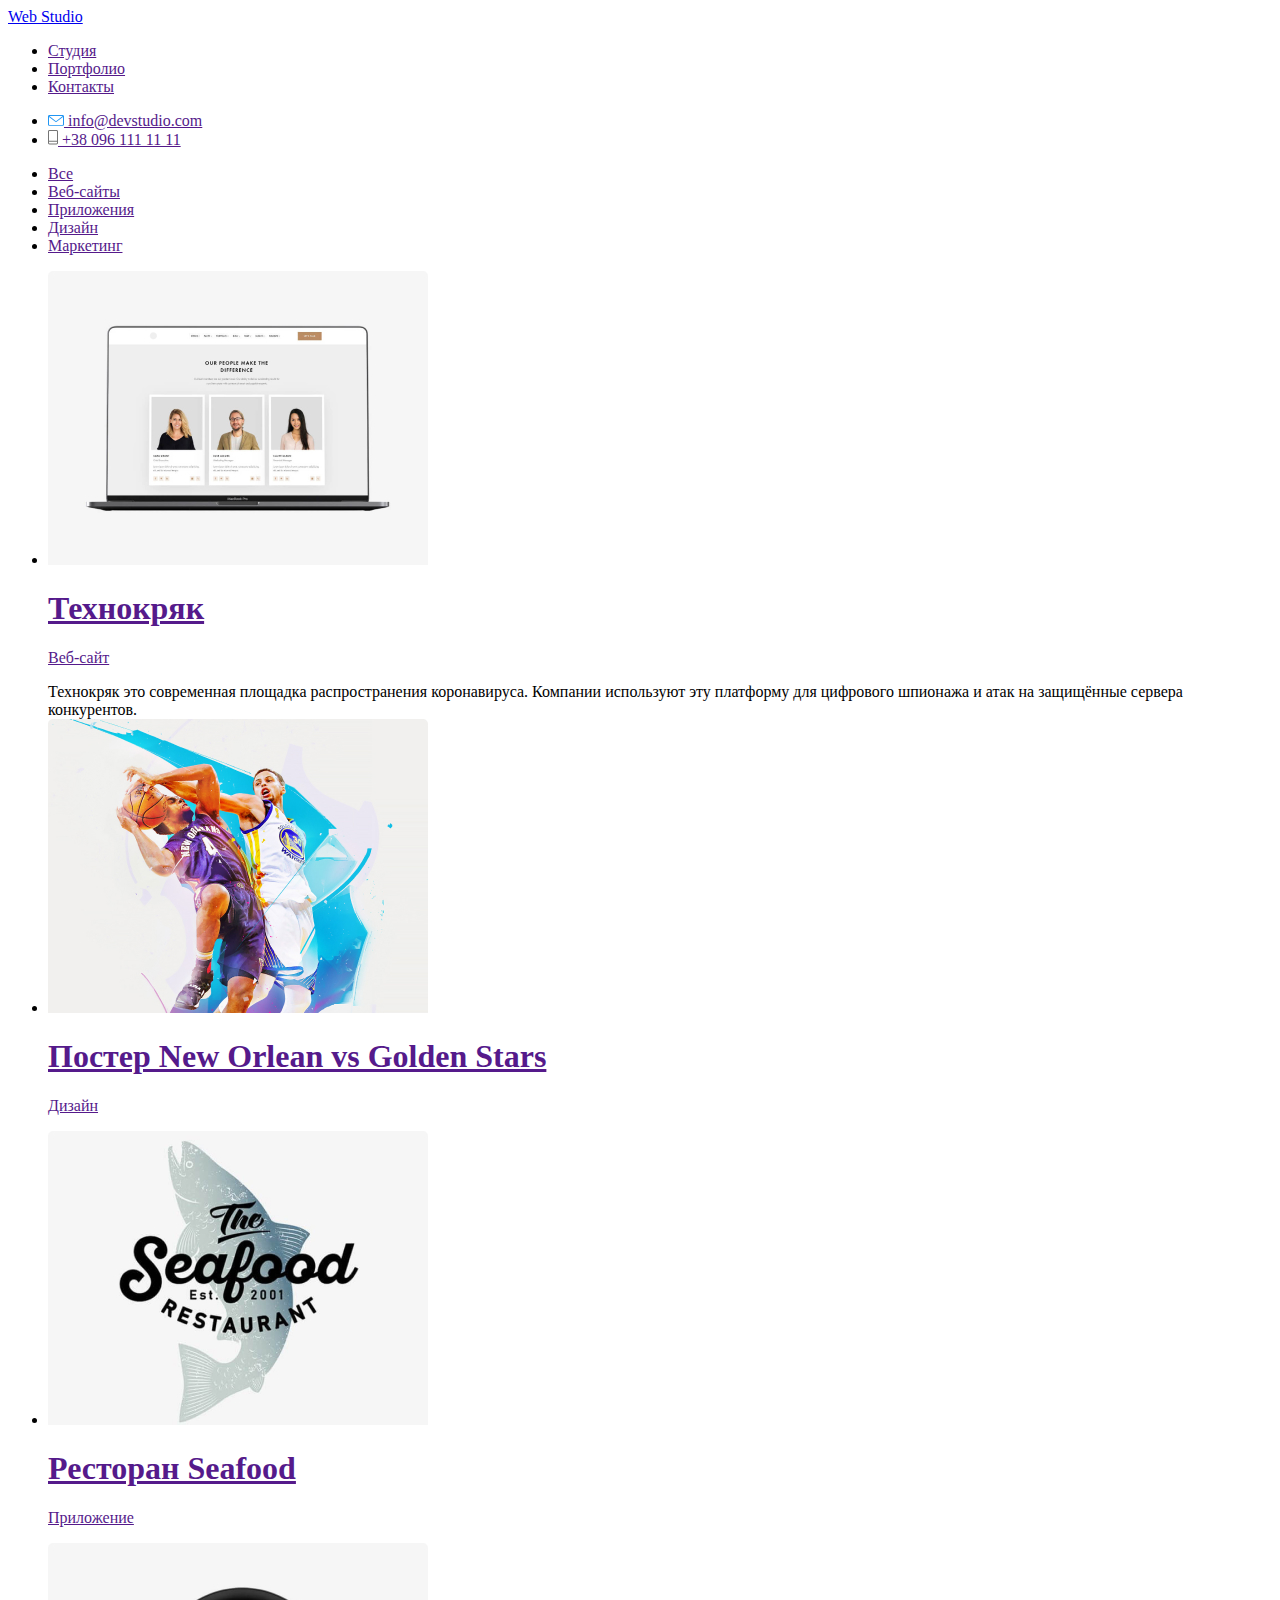
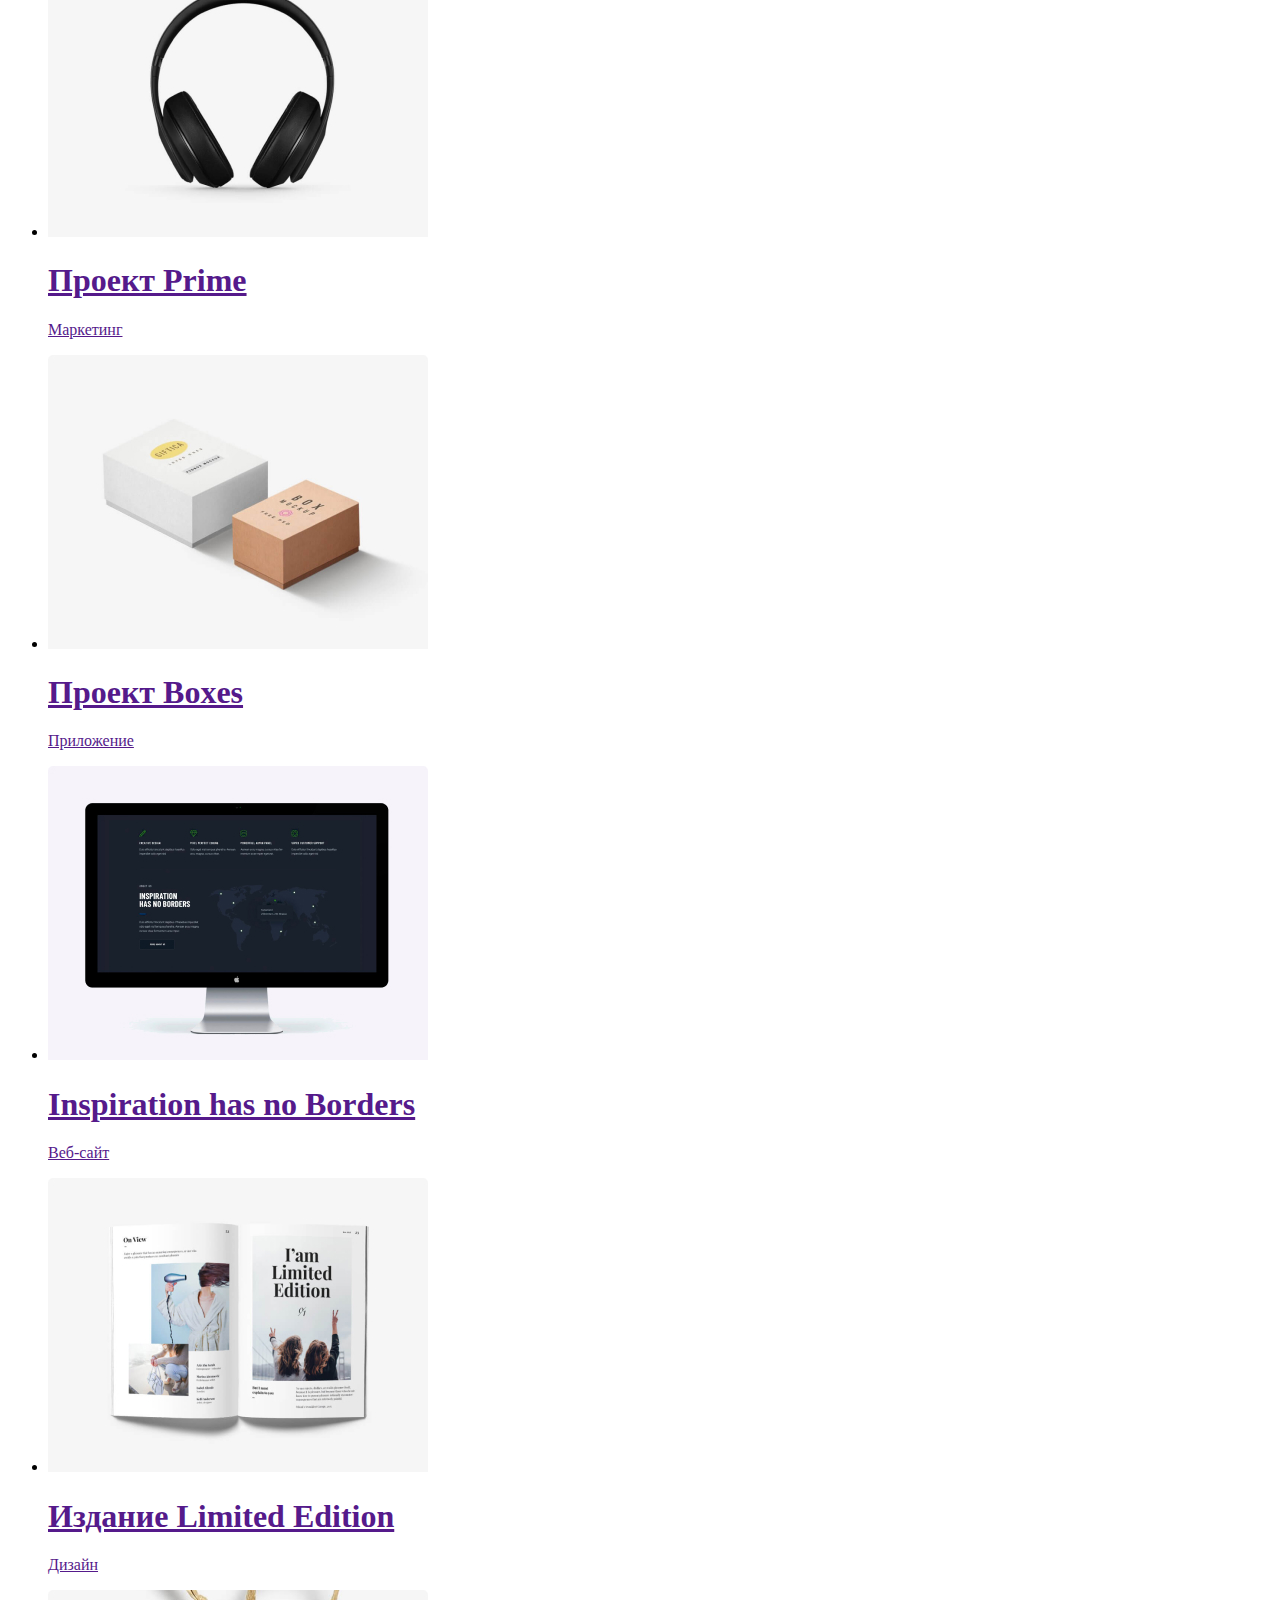
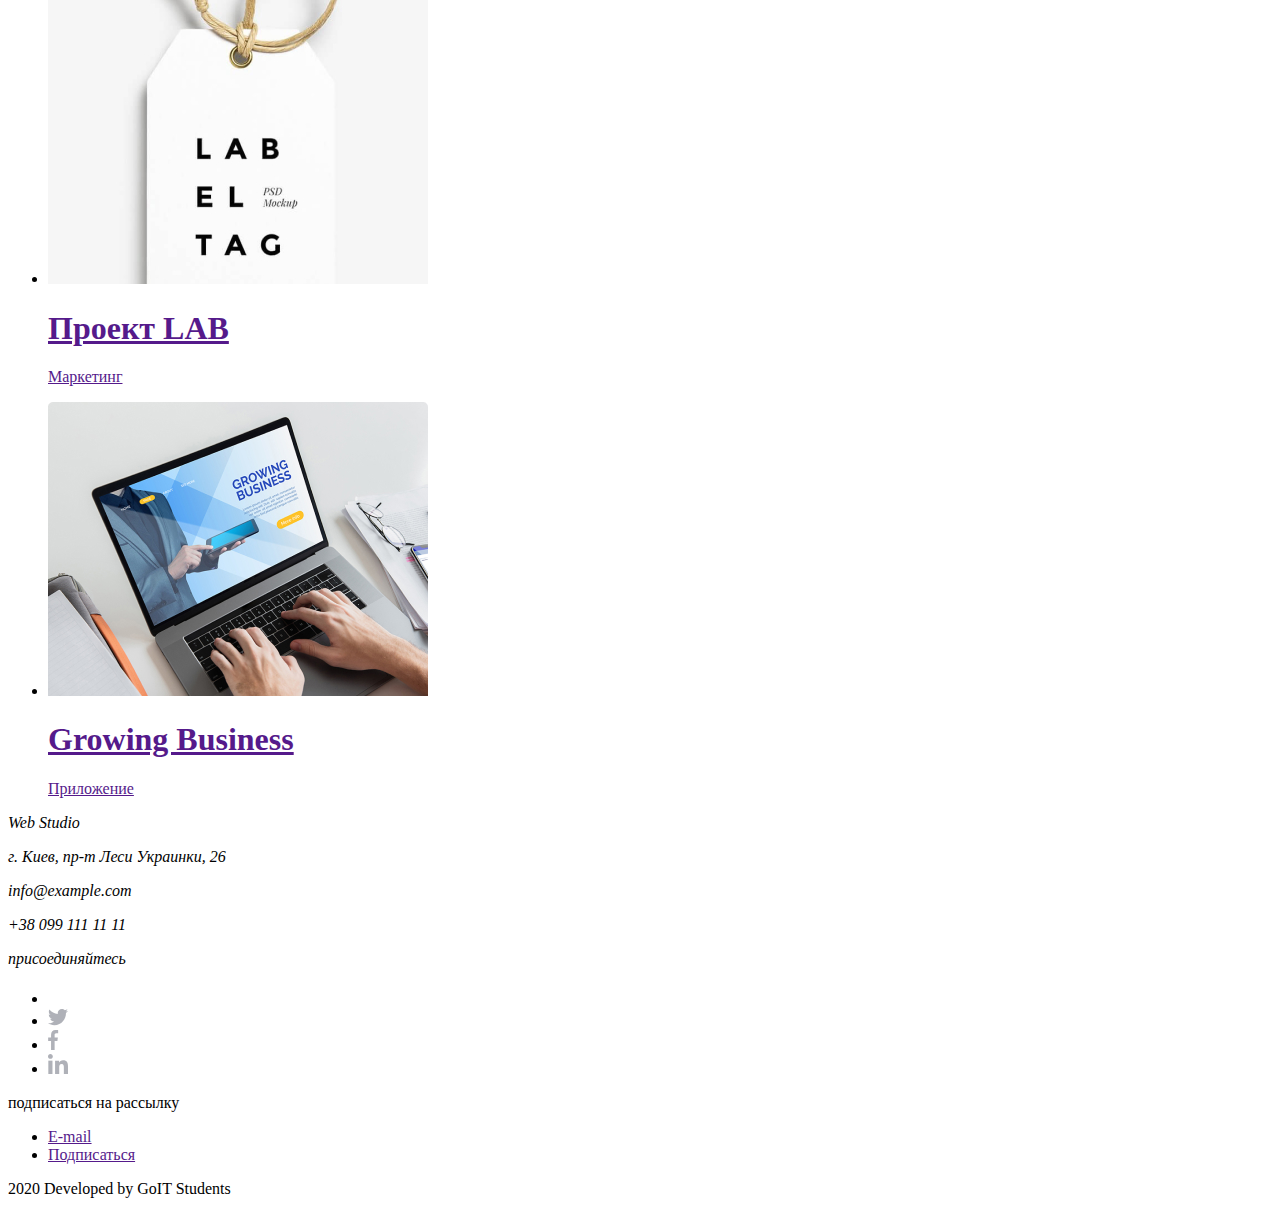
==== portfolio.html @ de5fcb31 "додав зторінку портфоліо" ====
<!DOCTYPE html>
<html lang="en">
  <head>
    <meta charset="UTF-8" />
    <meta name="viewport" content="width=device-width, initial-scale=1.0" />
    <title>Document</title>
  </head>
  <body>
    <header>
      <nav>
        <a href="./index.html">Web Studio</a>

        <ul>
          <li><a href="">Студия</a></li>
          <li><a href="">Портфолио</a></li>
          <li><a href="">Контакты</a></li>
        </ul>
      </nav>
      <ul>
        <li>
          <a href="">
            <img src="./image/email.svg" alt="" />
            info@devstudio.com
          </a>
        </li>
        <li>
          <a href="">
            <img src="./image/phone.svg" alt="" />
            +38 096 111 11 11
          </a>
        </li>
      </ul>
    </header>

    <main>
      <ul>
        <li>
          <a href="">Все</a>
        </li>
        <li>
          <a href="">Веб-сайты</a>
        </li>
        <li>
          <a href="">Приложения</a>
        </li>
        <li><a href="">Дизайн</a></li>

        <li>
          <a href="">Маркетинг</a>
        </li>
      </ul>

      <section>
        <ul>
          <li>
            <a href="">
              <img src="./image/portfolio/portfolio1.jpg" alt="" width="380" />
              <h1>Технокряк</h1>
              <p>Веб-сайт</p>
            </a>
            Технокряк это современная площадка распространения коронавируса.
            Компании используют эту платформу для цифрового шпионажа и атак на
            защищённые сервера конкурентов.
          </li>
          <li>
            <a href="">
              <img src="./image/portfolio/portfolio2.jpg" alt="" width="380" />
              <h1>Постер New Orlean vs Golden Stars</h1>
              <p>Дизайн</p>
            </a>
          </li>
          <li>
            <a href="">
              <img src="./image/portfolio/portfolio3.jpg" alt="" width="380" />
              <h1>Ресторан Seafood</h1>
              <p>Приложение</p>
            </a>
          </li>
          <li>
            <a href="">
              <img src="./image/portfolio/portfolio4.jpg" alt="" width="380" />
              <h1>Проект Prime</h1>
              <p>Маркетинг</p>
            </a>
          </li>
          <li>
            <a href="">
              <img src="./image/portfolio/portfolio5.jpg" alt="" width="380" />
              <h1>Проект Boxes</h1>
              <p>Приложение</p>
            </a>
          </li>
          <li>
            <a href="">
              <img src="./image/portfolio/portfolio6.jpg" alt="" width="380" />
              <h1>Inspiration has no Borders</h1>
              <p>Веб-сайт</p>
            </a>
          </li>
          <li>
            <a href="">
              <img src="./image/portfolio/portfolio7.jpg" alt="" width="380" />
              <h1>Издание Limited Edition</h1>
              <p>Дизайн</p>
            </a>
          </li>
          <li>
            <a href="">
              <img src="./image/portfolio/portfolio8.jpg" alt="" width="380" />
              <h1>Проект LAB</h1>
              <p>Маркетинг</p>
            </a>
          </li>
          <li>
            <a href="">
              <img src="./image/portfolio/portfolio9.jpg" alt="" width="380" />
              <h1>Growing Business</h1>
              <p>Приложение</p>
            </a>
          </li>
        </ul>
      </section>
    </main>

    <footer>
      <address>
        Web Studio
        <p>г. Киев, пр-т Леси Украинки, 26</p>
        <p>info@example.com</p>
        <p>+38 099 111 11 11</p>

        <p>присоединяйтесь</p>
        <ul>
          <li>
            <a href="">
              <img src="./image/instagram.svg" alt="" />
            </a>
          </li>

          <li>
            <a href="">
              <img src="./image/Twiter.svg" alt="" />
            </a>
          </li>

          <li>
            <a href="">
              <img src="./image/facebook.svg" alt="" />
            </a>
          </li>

          <li>
            <a href="">
              <img src="./image/linkedin.svg" alt="" />
            </a>
          </li>
        </ul>
      </address>

      <p>подписаться на рассылку</p>
      <ul>
        <li>
          <a href="">E-mail</a>
        </li>

        <li>
          <a href="">Подписаться</a>
        </li>
      </ul>

      <p>2020 Developed by GoIT Students</p>
    </footer>
  </body>
</html>
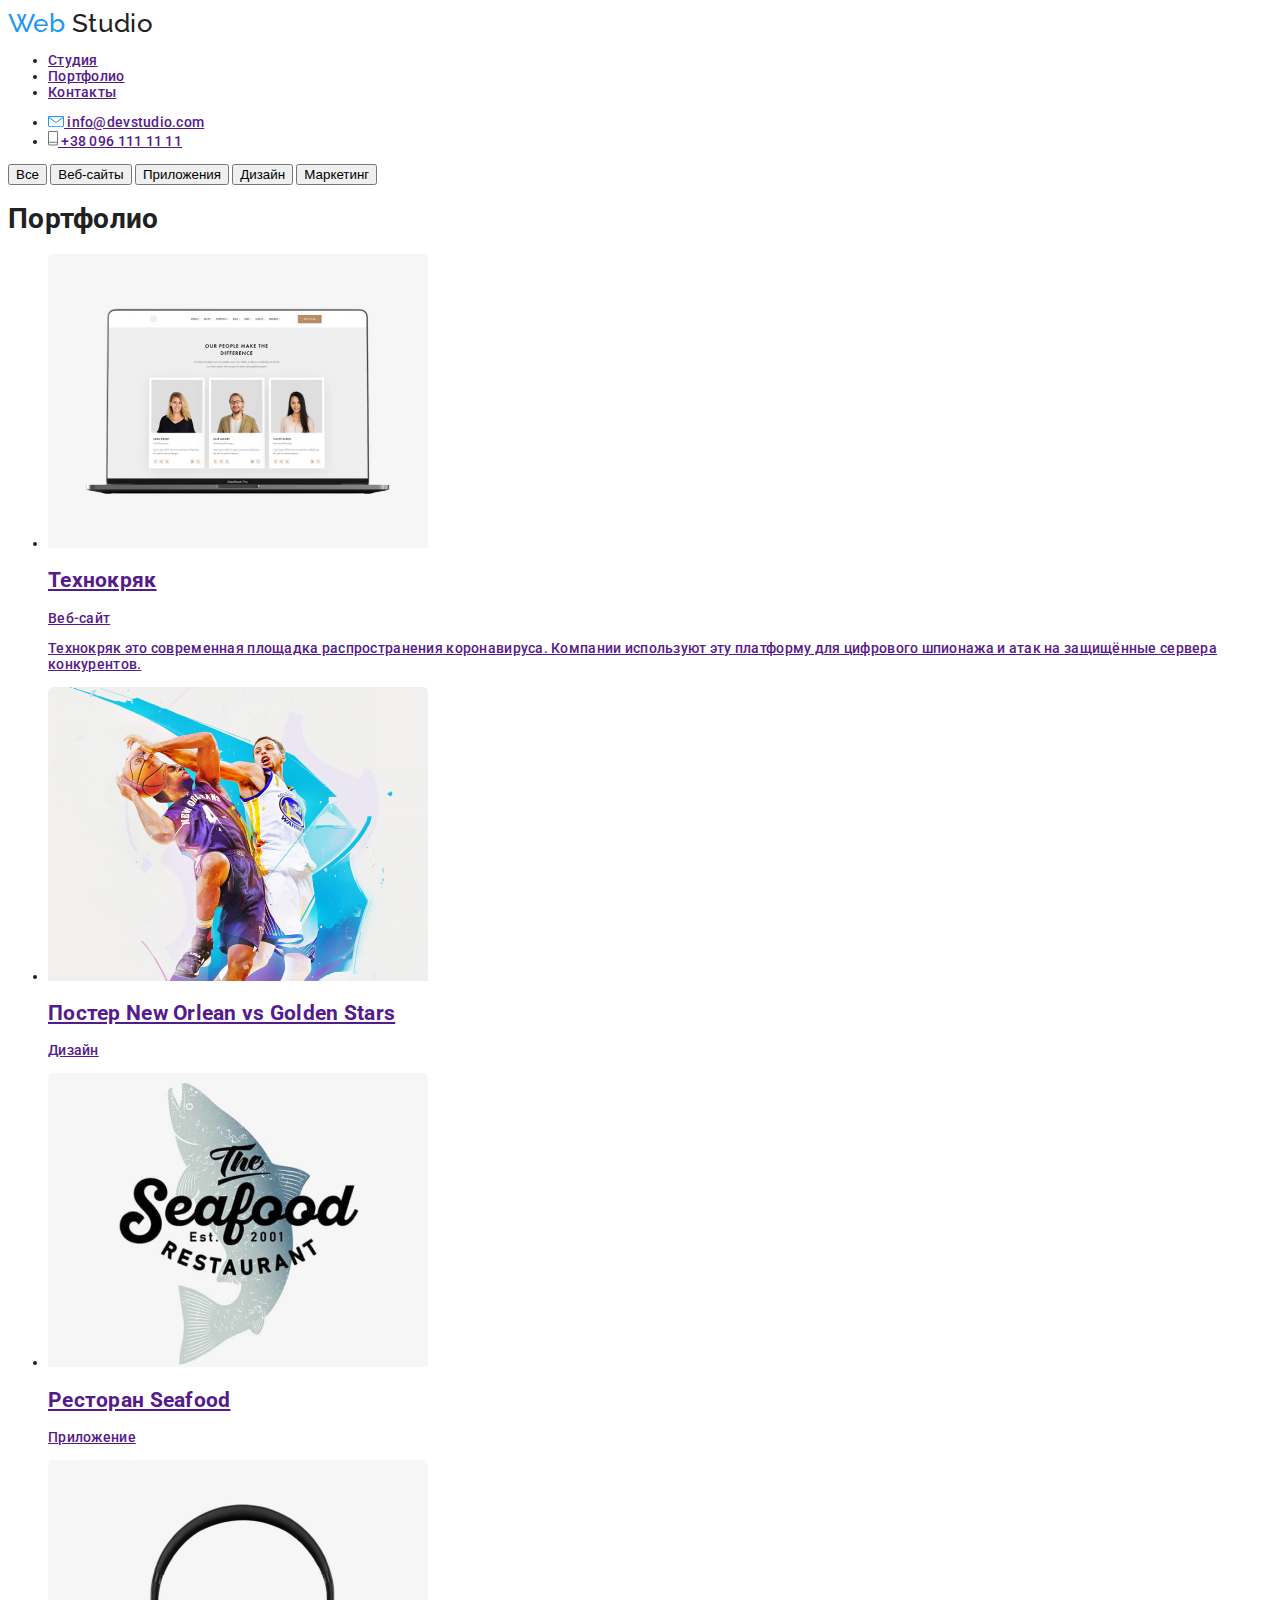
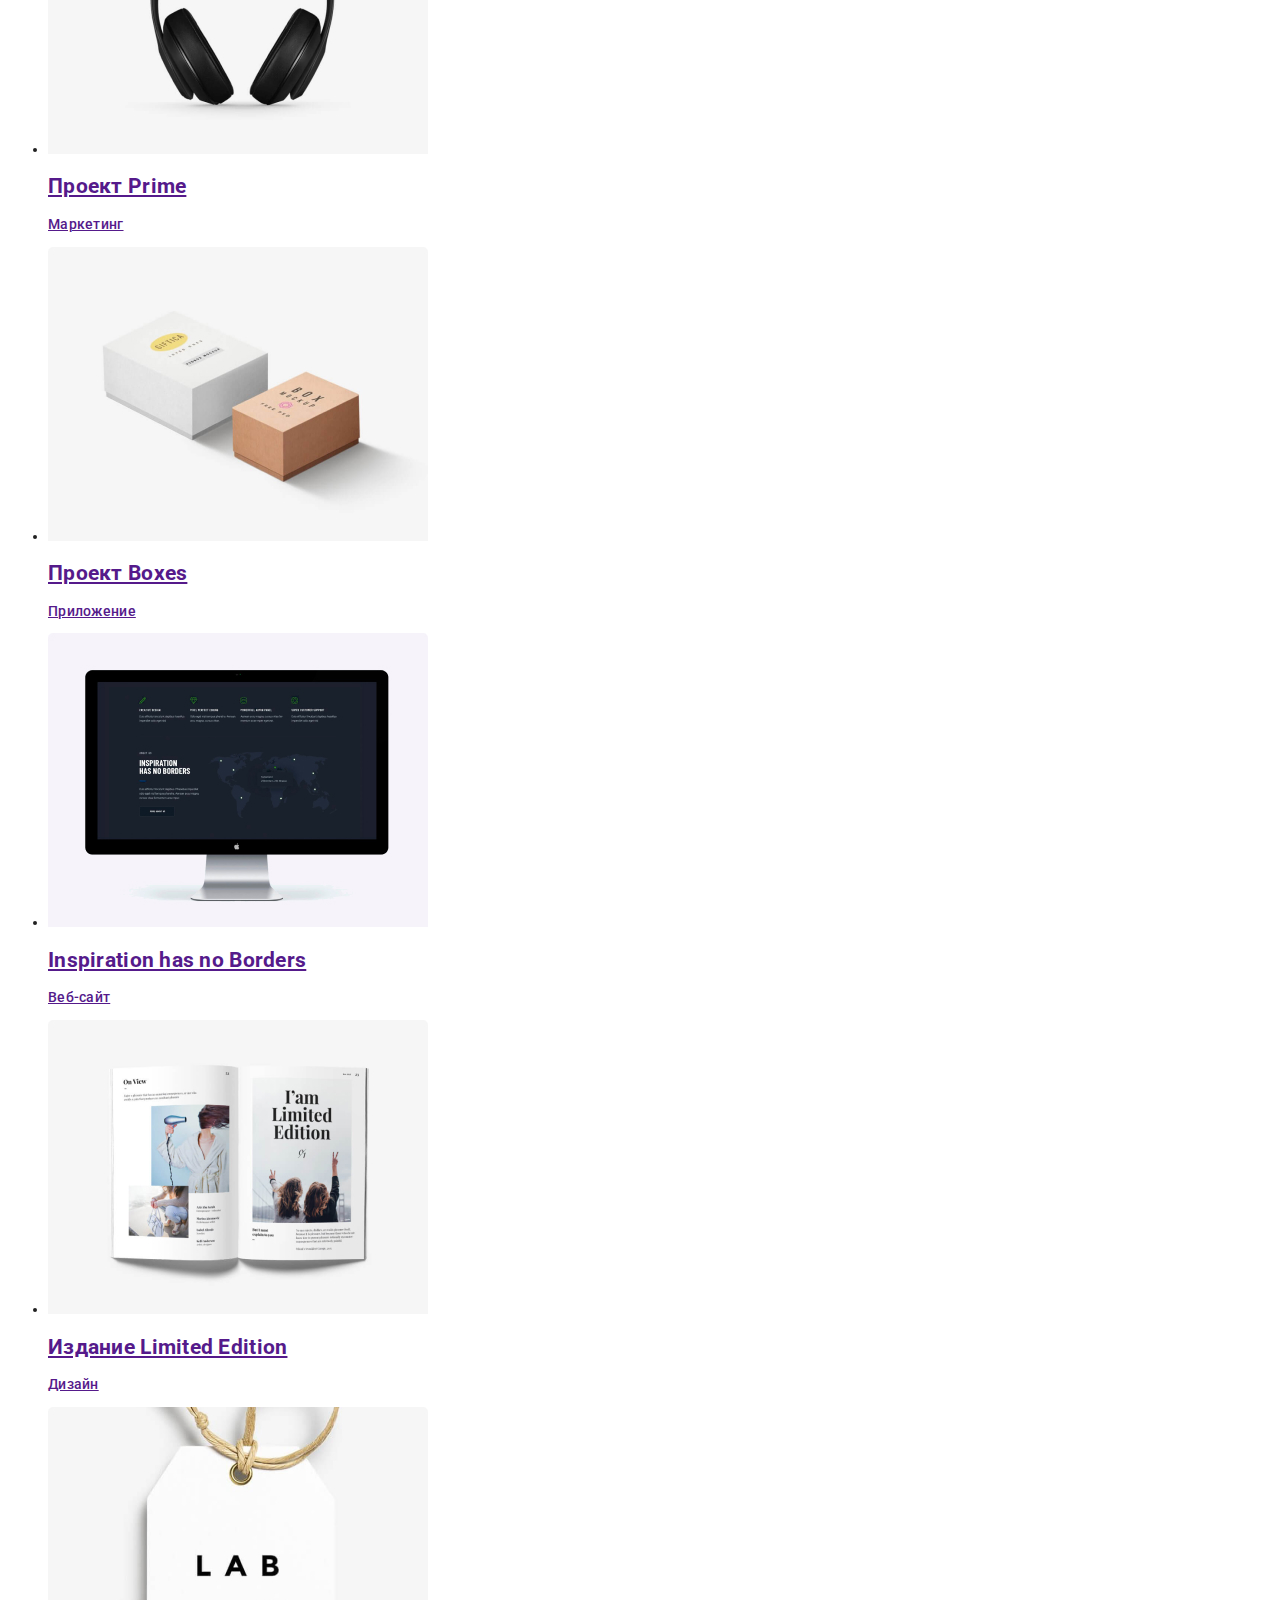
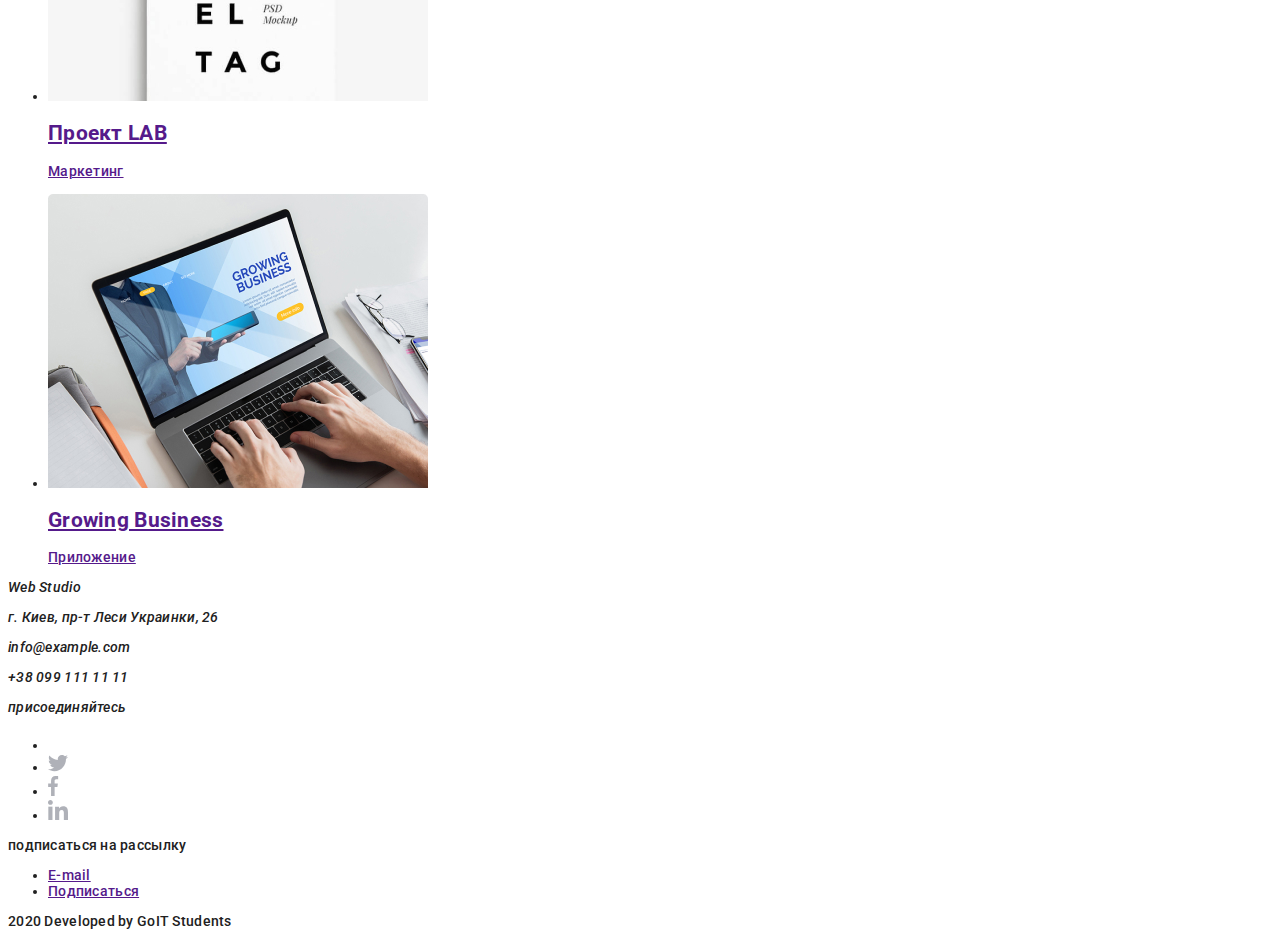
==== commit 71a9d63e: "css шапка" ====
--- a/portfolio.html
+++ b/portfolio.html
@@ -4,11 +4,19 @@
     <meta charset="UTF-8" />
     <meta name="viewport" content="width=device-width, initial-scale=1.0" />
     <title>Document</title>
+    <link
+      href="https://fonts.googleapis.com/css2?family=Raleway:wght@700&family=Roboto:wght@400;500;700&display=swap"
+      rel="stylesheet"
+    />
+
+    <link rel="stylesheet" href="./css/styles.css" />
   </head>
   <body>
     <header>
       <nav>
-        <a href="./index.html">Web Studio</a>
+        <a class="logo" href="./index.html" class="logo">
+          <span class="web">Web</span> Studio
+        </a>
 
         <ul>
           <li><a href="">Студия</a></li>
@@ -33,88 +41,82 @@
     </header>
 
     <main>
-      <ul>
-        <li>
-          <a href="">Все</a>
-        </li>
-        <li>
-          <a href="">Веб-сайты</a>
-        </li>
-        <li>
-          <a href="">Приложения</a>
-        </li>
-        <li><a href="">Дизайн</a></li>
-
-        <li>
-          <a href="">Маркетинг</a>
-        </li>
-      </ul>
+      <div>
+        <button type="button">Все</button>
+        <button type="button">Веб-сайты</button>
+        <button type="button">Приложения</button>
+        <button type="button">Дизайн</button>
+        <button type="button">Маркетинг</button>
+      </div>
 
       <section>
+        <h1>Портфолио</h1>
         <ul>
           <li>
             <a href="">
               <img src="./image/portfolio/portfolio1.jpg" alt="" width="380" />
-              <h1>Технокряк</h1>
+              <h2>Технокряк</h2>
               <p>Веб-сайт</p>
+              <p>
+                Технокряк это современная площадка распространения коронавируса.
+                Компании используют эту платформу для цифрового шпионажа и атак
+                на защищённые сервера конкурентов.
+              </p>
             </a>
-            Технокряк это современная площадка распространения коронавируса.
-            Компании используют эту платформу для цифрового шпионажа и атак на
-            защищённые сервера конкурентов.
           </li>
           <li>
             <a href="">
               <img src="./image/portfolio/portfolio2.jpg" alt="" width="380" />
-              <h1>Постер New Orlean vs Golden Stars</h1>
+              <h2>Постер New Orlean vs Golden Stars</h2>
               <p>Дизайн</p>
             </a>
           </li>
           <li>
             <a href="">
               <img src="./image/portfolio/portfolio3.jpg" alt="" width="380" />
-              <h1>Ресторан Seafood</h1>
+              <h2>Ресторан Seafood</h2>
               <p>Приложение</p>
             </a>
           </li>
           <li>
             <a href="">
               <img src="./image/portfolio/portfolio4.jpg" alt="" width="380" />
-              <h1>Проект Prime</h1>
+              <h2>Проект Prime</h2>
               <p>Маркетинг</p>
             </a>
           </li>
           <li>
             <a href="">
               <img src="./image/portfolio/portfolio5.jpg" alt="" width="380" />
-              <h1>Проект Boxes</h1>
+              <h2>Проект Boxes</h2>
               <p>Приложение</p>
             </a>
           </li>
           <li>
             <a href="">
               <img src="./image/portfolio/portfolio6.jpg" alt="" width="380" />
-              <h1>Inspiration has no Borders</h1>
+              <h2>Inspiration has no Borders</h2>
               <p>Веб-сайт</p>
             </a>
           </li>
           <li>
             <a href="">
               <img src="./image/portfolio/portfolio7.jpg" alt="" width="380" />
-              <h1>Издание Limited Edition</h1>
+              <h2>Издание Limited Edition</h2>
               <p>Дизайн</p>
             </a>
           </li>
           <li>
             <a href="">
               <img src="./image/portfolio/portfolio8.jpg" alt="" width="380" />
-              <h1>Проект LAB</h1>
+              <h2>Проект LAB</h2>
               <p>Маркетинг</p>
             </a>
           </li>
           <li>
             <a href="">
               <img src="./image/portfolio/portfolio9.jpg" alt="" width="380" />
-              <h1>Growing Business</h1>
+              <h2>Growing Business</h2>
               <p>Приложение</p>
             </a>
           </li>
--- a/css/styles.css
+++ b/css/styles.css
@@ -0,0 +1,76 @@
+/* цвета
+основной текст заготовков #212121
+ текст #757575
+ цвет логотипа #2196F3
+ цвет акцент #2196F3*/
+
+:root {
+  --logo-color: #212121;
+  --logo-span: #2196f3;
+  --colore-heading: #212121;
+  --colore-text: #757575;
+  --colore-backgraund: #e5e5e5;
+  --colore-focus: #2196f3;
+  --colore-auth-nav: #757575;
+}
+/* font-family: Roboto;
+font-style: normal;
+font-weight: 500;
+font-size: 14px;
+line-height: 16px;
+letter-spacing: 0.02em; */
+
+body {
+  color: var(--colore-heading);
+  font-family: Roboto, cursive;
+  letter-spacing: 0.02em;
+  font-weight: 500;
+  font-size: 14px;
+  line-height: 1.14;
+}
+/* логотип */
+.logo {
+  color: var(--logo-color);
+  font-family: Raleway, cursive;
+
+  font-size: 26px;
+  font-style: 700;
+  line-height: 1.19;
+  text-decoration: none;
+}
+.logo > span {
+  color: var(--logo-span);
+}
+/* навигация */
+/* font-family: Roboto;
+font-style: normal;
+font-weight: 500;
+font-size: 14px;
+line-height: 16px;
+letter-spacing: 0.02em; */
+
+.site-nav .link {
+  color: var(--colore-heading);
+  font-weight: 500;
+  font-size: 14px;
+  line-height: 1.14;
+  letter-spacing: 0.02em;
+  text-decoration: none;
+}
+.site-nav .link:hover,
+.site-nav .link:focus {
+  color: var(--colore-focus);
+}
+
+.auth-nav .link {
+  color: var(--colore-auth-nav);
+  font-weight: 500;
+  font-size: 14px;
+  line-height: 1.14;
+  letter-spacing: 0.02em;
+  text-decoration: none;
+}
+.auth-nav .link:hover,
+.auth-nav .link:focus {
+  color: var(--colore-focus);
+}
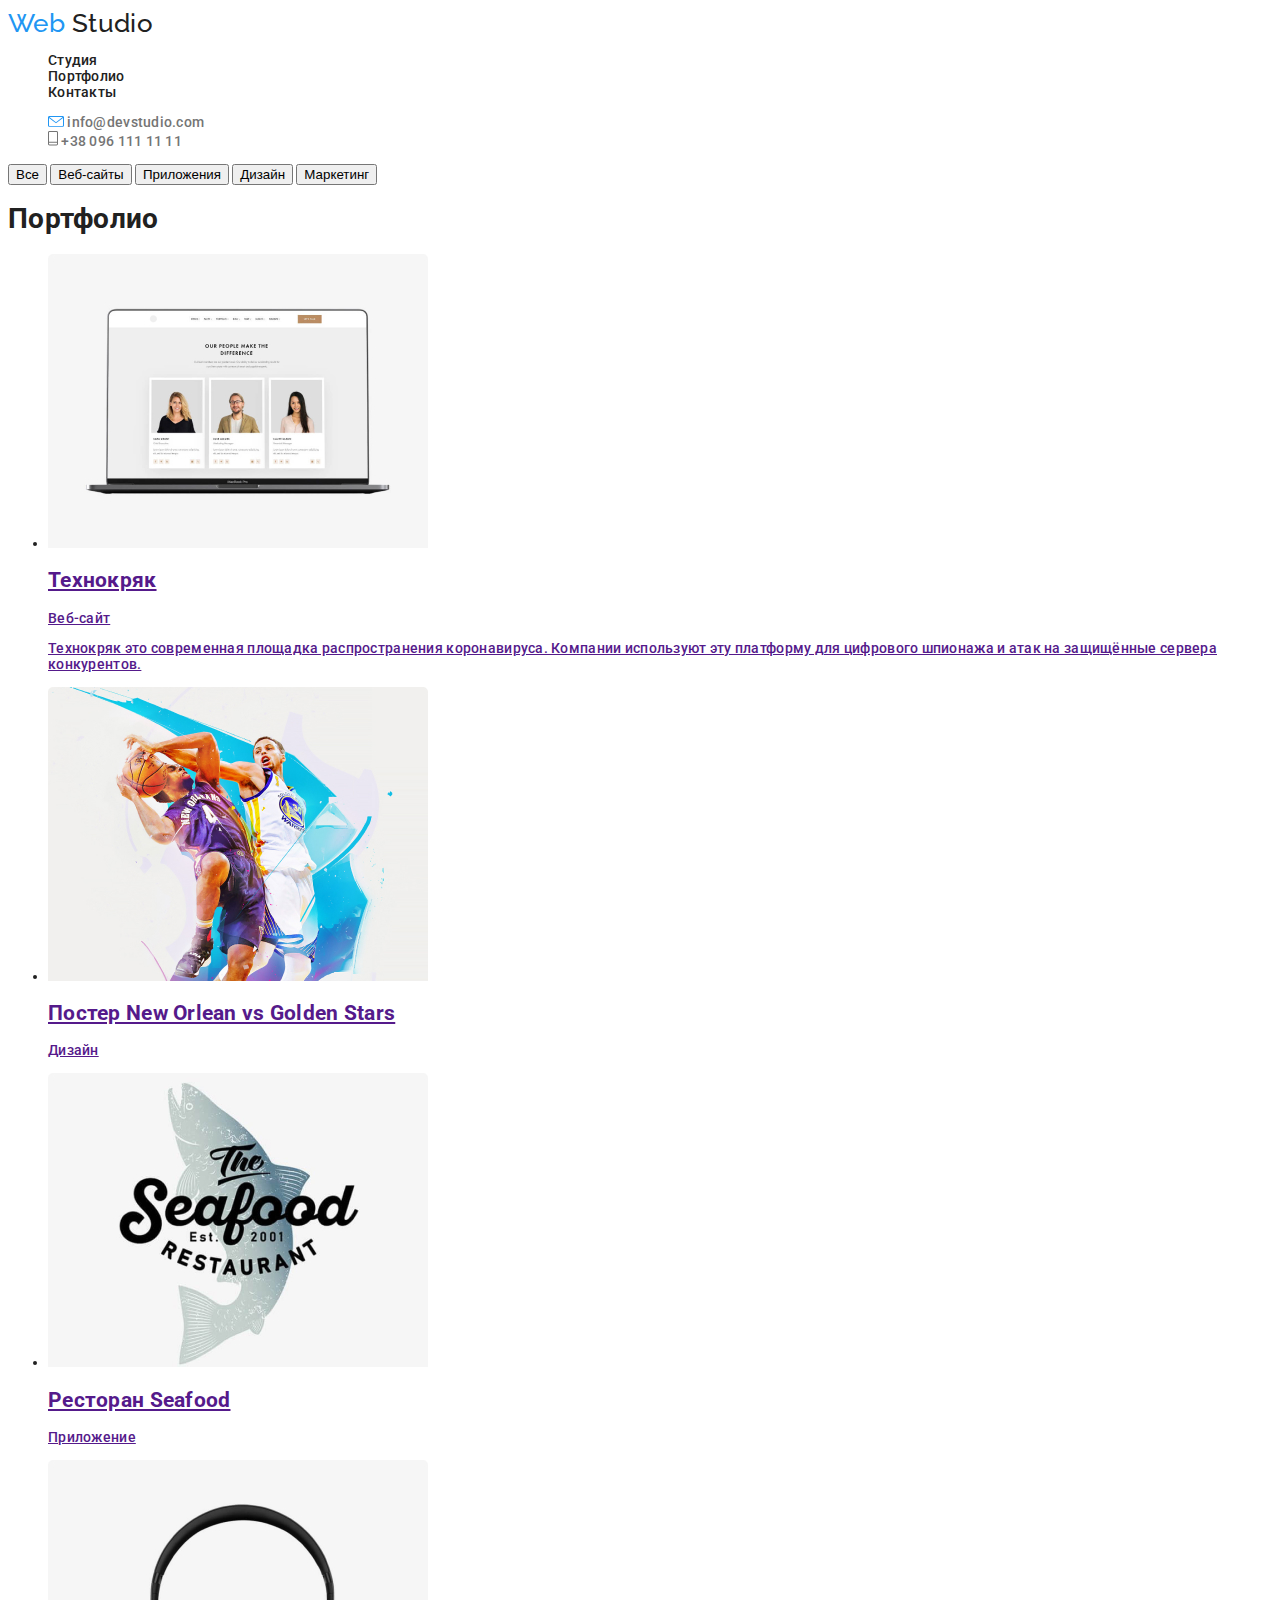
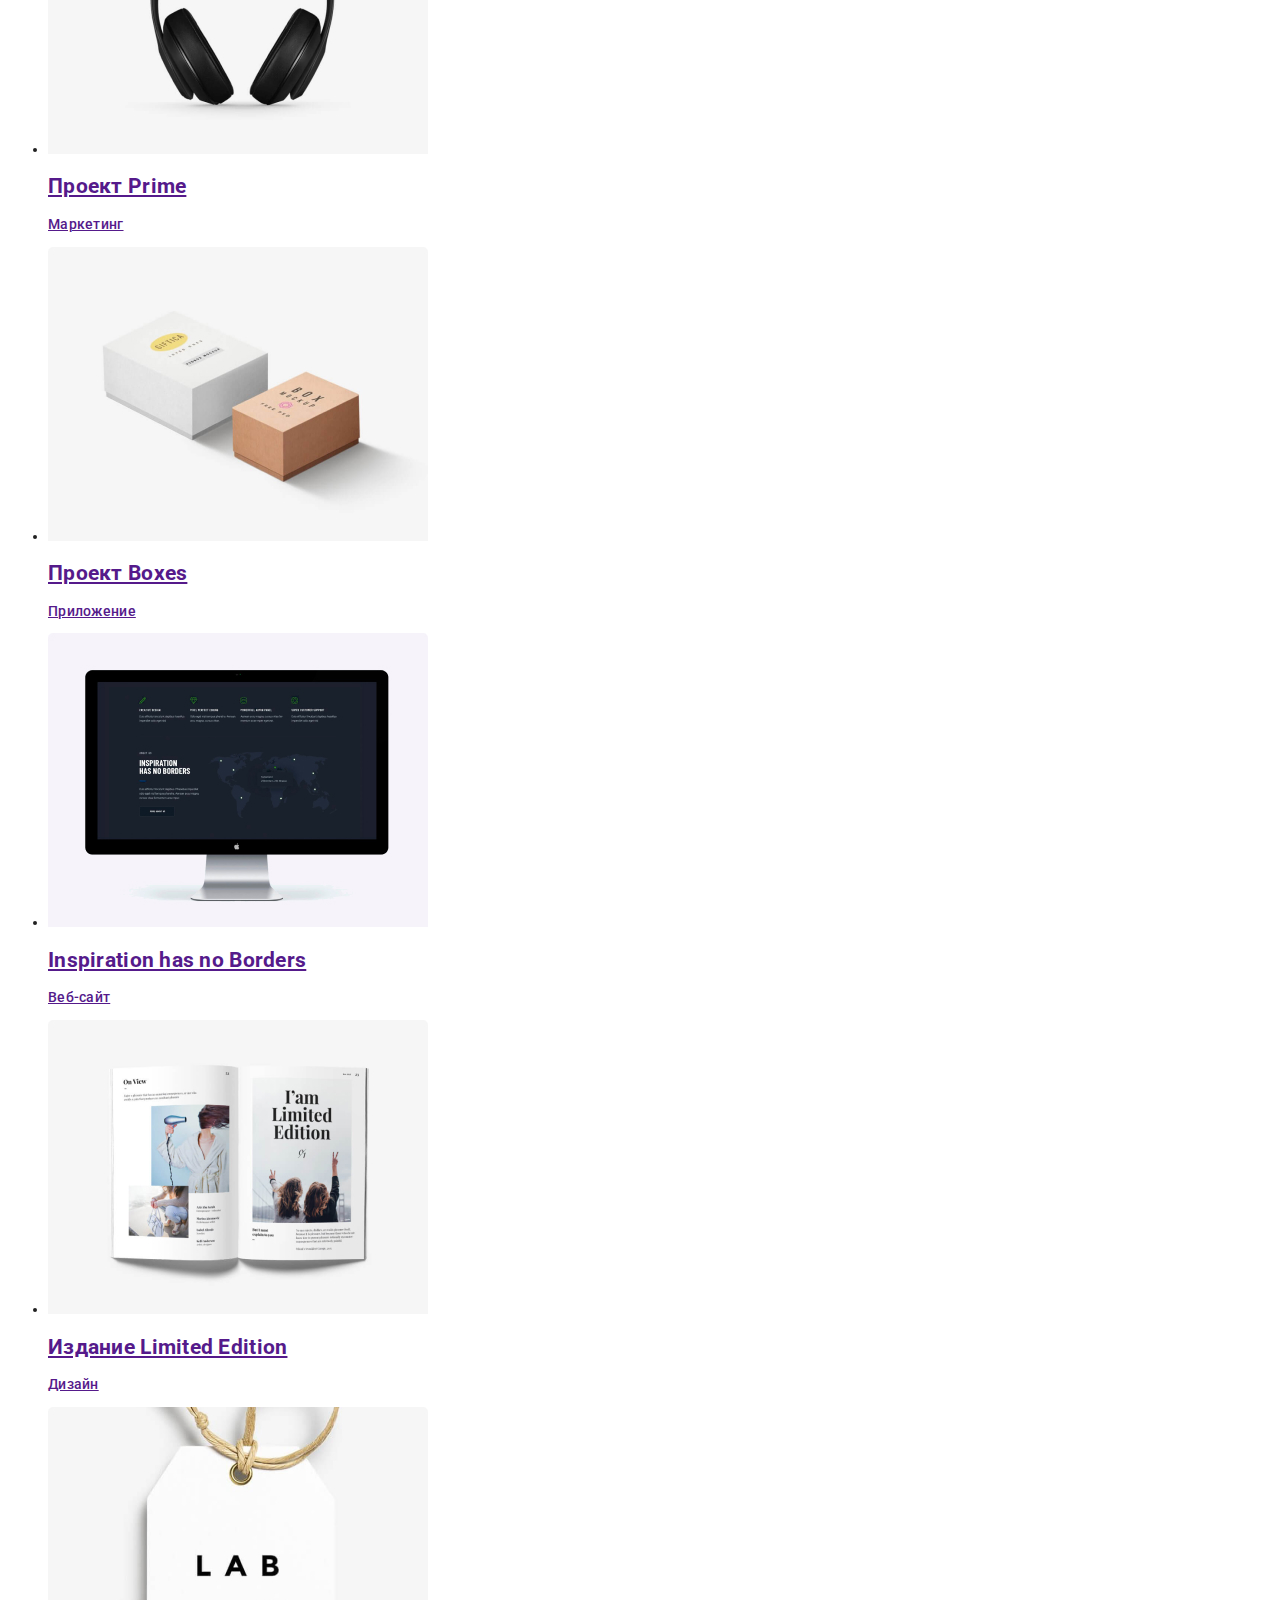
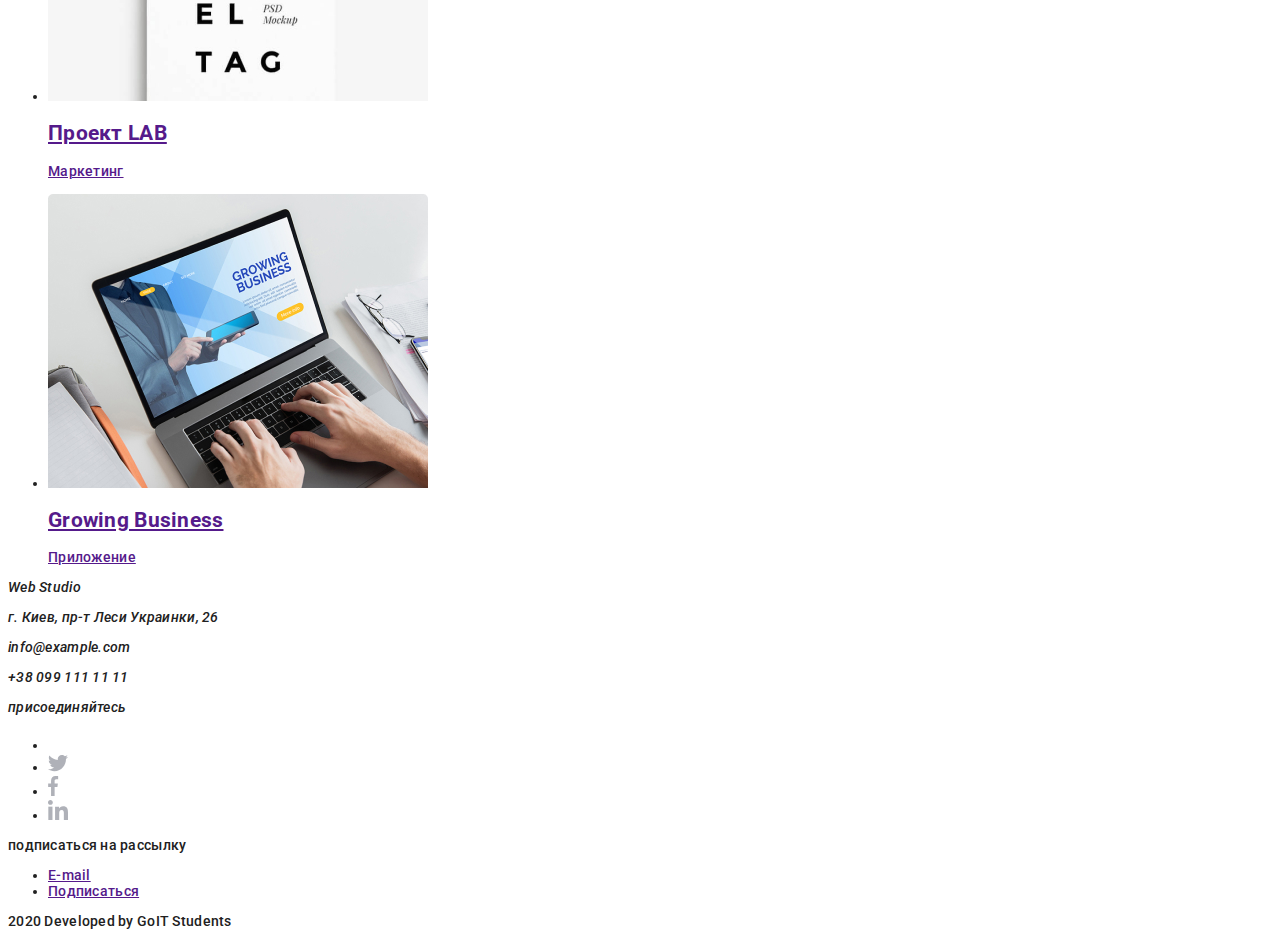
==== commit 71e1c5ce: "форматировал команда" ====
--- a/portfolio.html
+++ b/portfolio.html
@@ -1,5 +1,5 @@
 <!DOCTYPE html>
-<html lang="en">
+<html lang="ru">
   <head>
     <meta charset="UTF-8" />
     <meta name="viewport" content="width=device-width, initial-scale=1.0" />
@@ -11,6 +11,7 @@
 
     <link rel="stylesheet" href="./css/styles.css" />
   </head>
+
   <body>
     <header>
       <nav>
@@ -18,21 +19,21 @@
           <span class="web">Web</span> Studio
         </a>
 
-        <ul>
-          <li><a href="">Студия</a></li>
-          <li><a href="">Портфолио</a></li>
-          <li><a href="">Контакты</a></li>
+        <ul class="site-nav list">
+          <li><a href="" class="link">Студия</a></li>
+          <li><a href="./portfolio.html" class="link">Портфолио</a></li>
+          <li><a href="" class="link">Контакты</a></li>
         </ul>
       </nav>
-      <ul>
+      <ul class="auth-nav list">
         <li>
-          <a href="">
+          <a href="" class="link">
             <img src="./image/email.svg" alt="" />
             info@devstudio.com
           </a>
         </li>
         <li>
-          <a href="">
+          <a href="" class="link">
             <img src="./image/phone.svg" alt="" />
             +38 096 111 11 11
           </a>
--- a/css/styles.css
+++ b/css/styles.css
@@ -21,6 +21,7 @@
 letter-spacing: 0.02em; */
 
 body {
+  background-color;
   color: var(--colore-heading);
   font-family: Roboto, cursive;
   letter-spacing: 0.02em;
@@ -42,12 +43,6 @@
   color: var(--logo-span);
 }
 /* навигация */
-/* font-family: Roboto;
-font-style: normal;
-font-weight: 500;
-font-size: 14px;
-line-height: 16px;
-letter-spacing: 0.02em; */
 
 .site-nav .link {
   color: var(--colore-heading);
@@ -74,3 +69,90 @@
 .auth-nav .link:focus {
   color: var(--colore-focus);
 }
+.list {
+  list-style: none;
+}
+
+/* герой */
+/* font-family: Roboto;
+font-style: normal;
+font-weight: 900;
+font-size: 44px;
+line-height: 60px;
+text-align: center;
+letter-spacing: 0.06em;
+text-transform: uppercase; */
+.hero-text {
+  color: #ffffff;
+  background-color:#F5F4FA;
+  font-weight: 900;
+  font-size: 44px;
+  line-height: 2.5;
+  text-align: center;
+  letter-spacing: 0.06em;
+  
+}
+.hero-button {
+color: #ffffff;
+background-color:#2196F3;
+font-weight: 900;
+font-size: 16px;
+line-height: 1,87;
+text-decoration: ;
+}
+/* section 1 */
+.section-heading {
+color: var(--colore-heading);
+font-style: normal;
+font-weight: 700;
+font-size: 14px;
+line-height: 1.14;
+letter-spacing: 0.03em;
+text-transform: uppercase;
+}
+.section-text {
+color: var(--colore-text);
+font-weight: 400;
+font-size: 14px;
+line-height: 1.5;
+letter-spacing: 0.03em;
+}
+ /* section 2 робота */
+ .section-work .heading {
+color: var(--colore-heading);
+font-weight: 700;
+font-size: 36px;
+line-height: 1.16;
+text-align: center;
+letter-spacing: 0.03em;
+ }
+ 
+.section-work .title{
+ color: #ffffff;
+ background-color: #757575;
+ font-weight: 700;
+ font-size: 14px;
+ line-height: 1.16;
+ 
+}
+
+/* команда */
+.section-team .heading {
+color: var(--colore-heading);
+font-weight: 700;
+font-size: 36px;
+line-height: 1.16;
+text-align: center;
+letter-spacing: 0.03em;
+
+}
+.section-team .people{
+color: var(--colore-heading);
+font-weight: 500;
+font-size: 16px;
+line-height: 1.18;
+}
+.people > span {
+    color: #757575;
+    font-weight: 400;
+}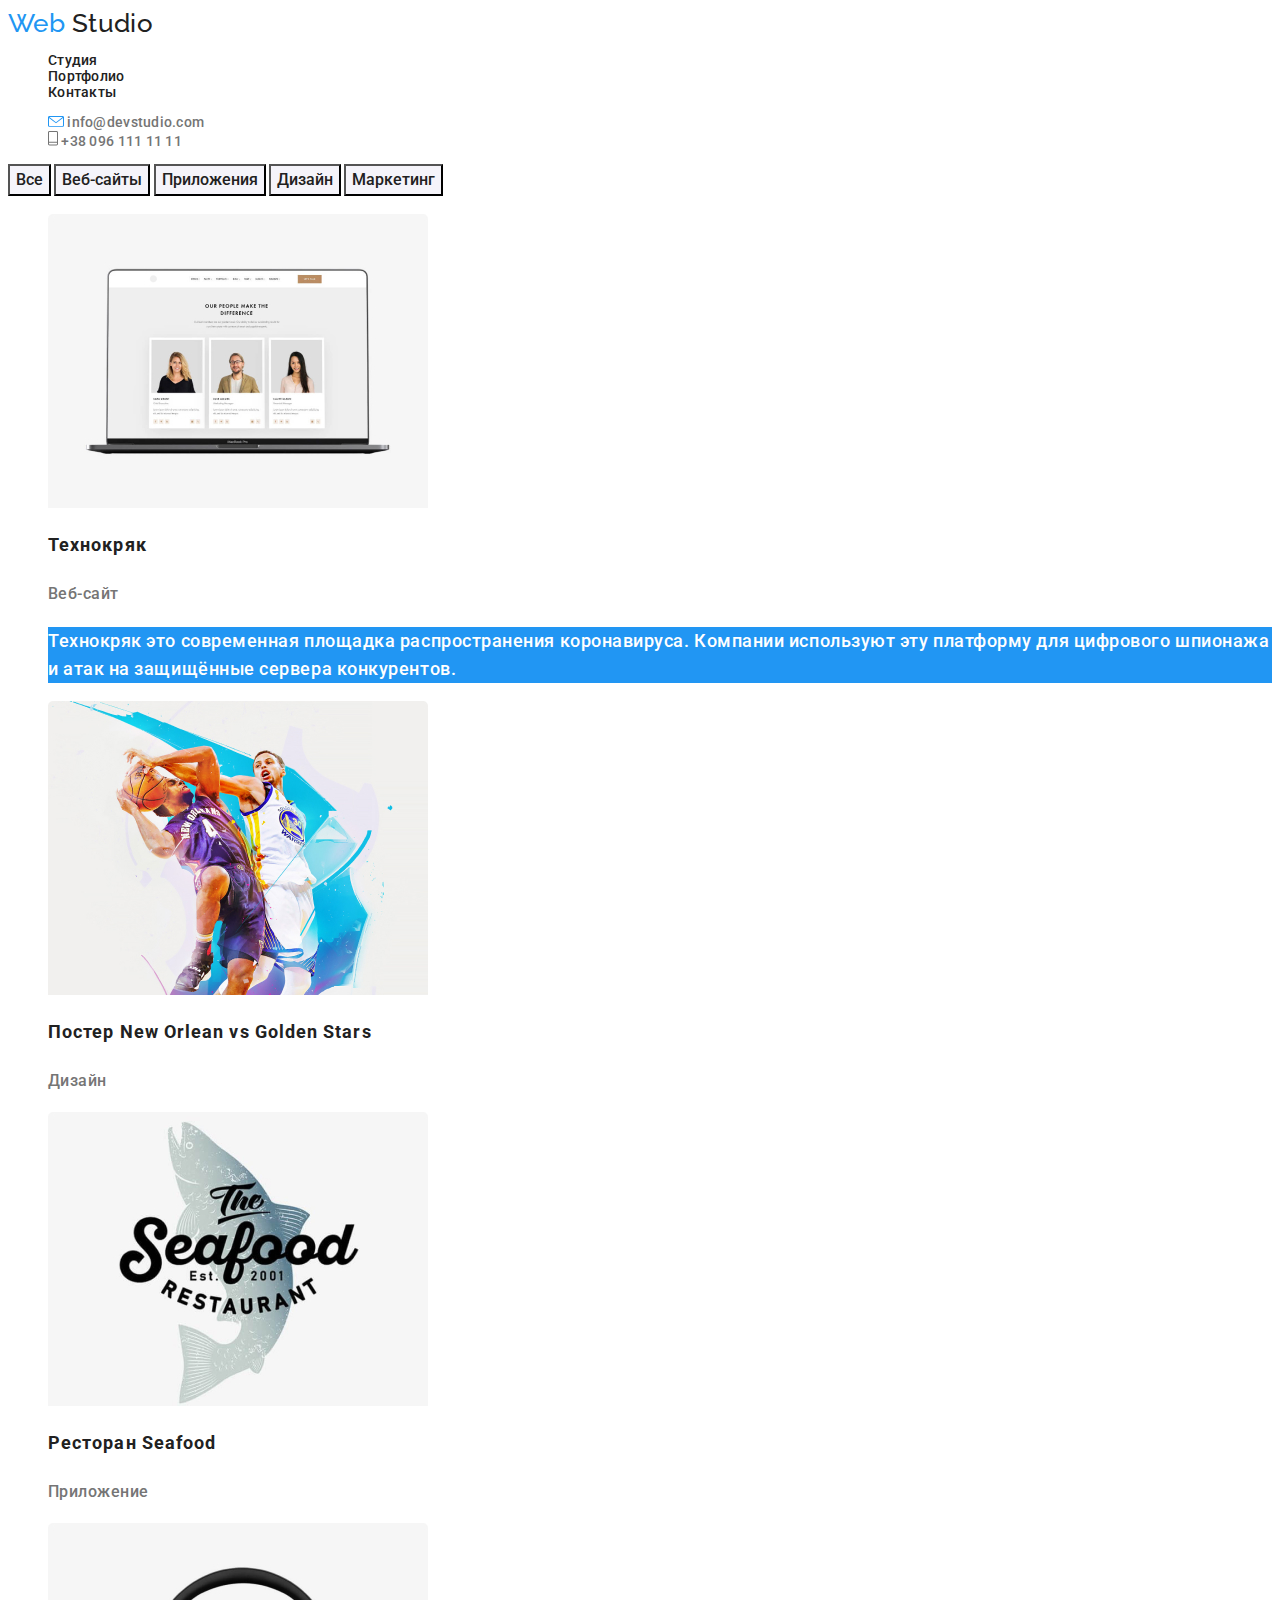
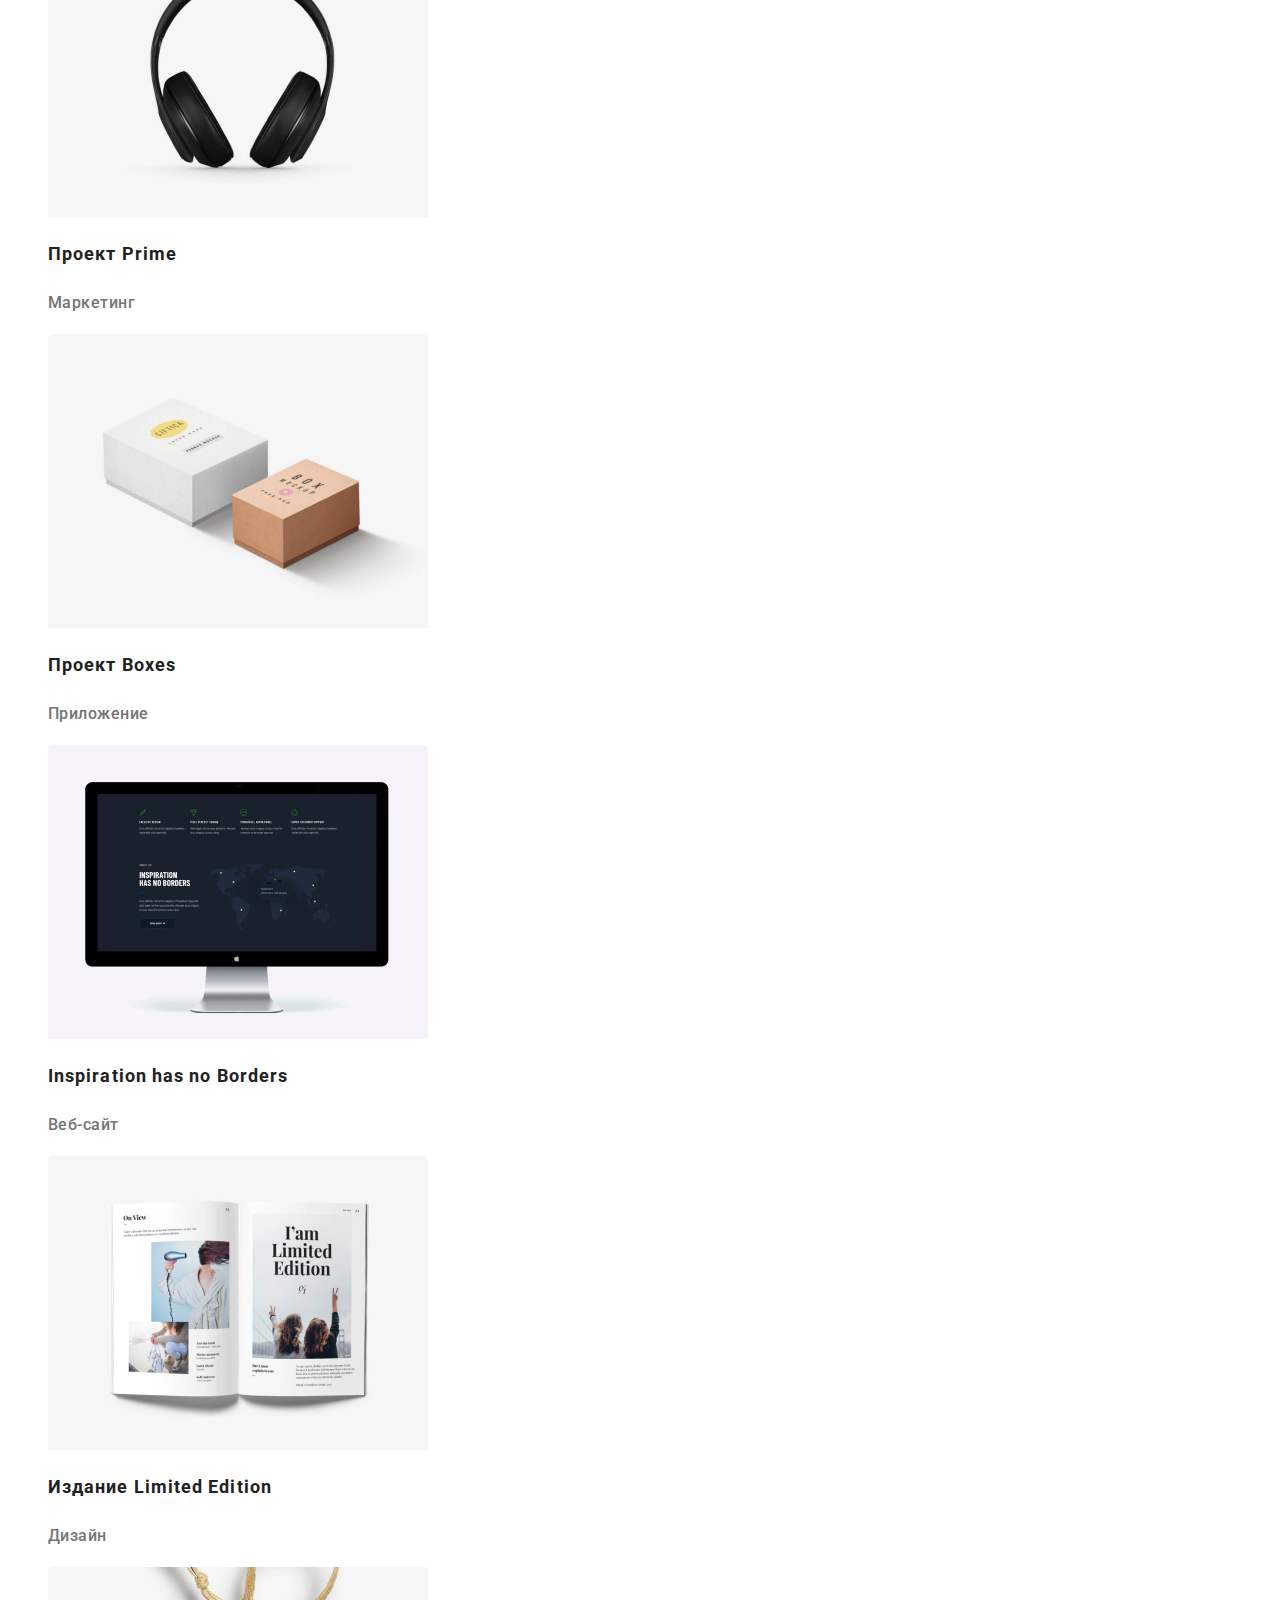
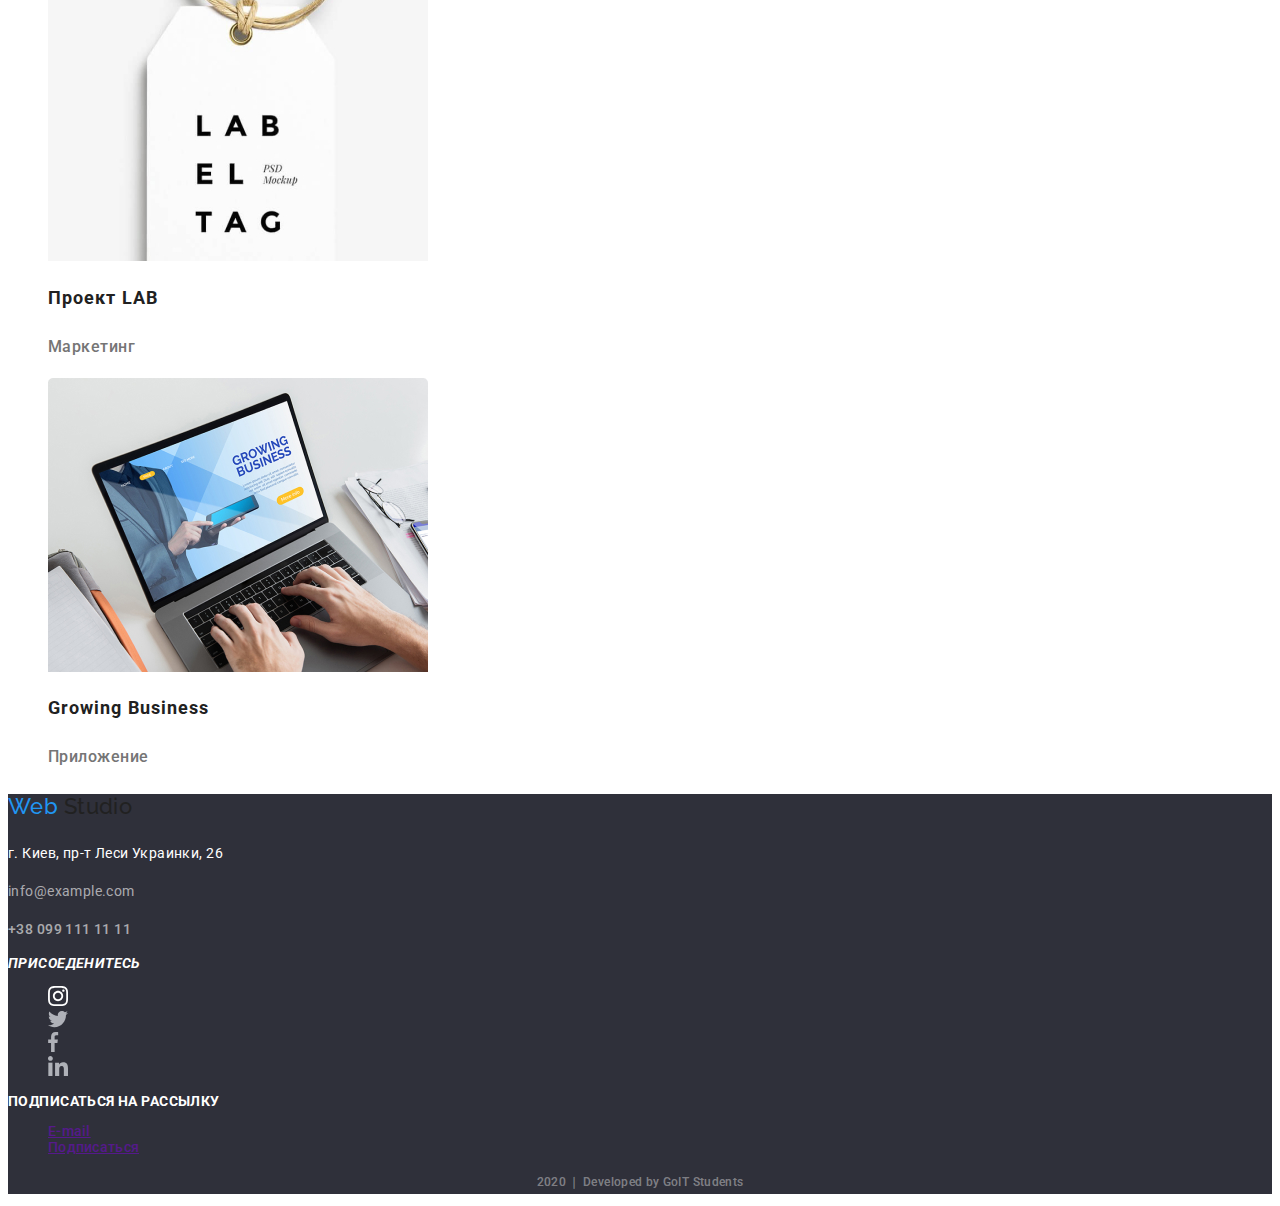
==== commit 7430f26e: "finish" ====
--- a/portfolio.html
+++ b/portfolio.html
@@ -43,22 +43,22 @@
 
     <main>
       <div>
-        <button type="button">Все</button>
-        <button type="button">Веб-сайты</button>
-        <button type="button">Приложения</button>
-        <button type="button">Дизайн</button>
-        <button type="button">Маркетинг</button>
+        <button type="button" class="button">Все</button>
+        <button type="button" class="button">Веб-сайты</button>
+        <button type="button" class="button">Приложения</button>
+        <button type="button" class="button">Дизайн</button>
+        <button type="button" class="button">Маркетинг</button>
       </div>
 
       <section>
-        <h1>Портфолио</h1>
-        <ul>
+        <h1></h1>
+        <ul class="portfolio">
           <li>
-            <a href="">
+            <a href="" class="link">
               <img src="./image/portfolio/portfolio1.jpg" alt="" width="380" />
-              <h2>Технокряк</h2>
-              <p>Веб-сайт</p>
-              <p>
+              <h2 class="link-header">Технокряк</h2>
+              <p class="link-text">Веб-сайт</p>
+              <p class="text-demo">
                 Технокряк это современная площадка распространения коронавируса.
                 Компании используют эту платформу для цифрового шпионажа и атак
                 на защищённые сервера конкурентов.
@@ -66,74 +66,74 @@
             </a>
           </li>
           <li>
-            <a href="">
+            <a href="" class="link">
               <img src="./image/portfolio/portfolio2.jpg" alt="" width="380" />
-              <h2>Постер New Orlean vs Golden Stars</h2>
-              <p>Дизайн</p>
+              <h2 class="link-header">Постер New Orlean vs Golden Stars</h2>
+              <p class="link-text">Дизайн</p>
             </a>
           </li>
           <li>
-            <a href="">
+            <a href="" class="link">
               <img src="./image/portfolio/portfolio3.jpg" alt="" width="380" />
-              <h2>Ресторан Seafood</h2>
-              <p>Приложение</p>
+              <h2 class="link-header">Ресторан Seafood</h2>
+              <p class="link-text">Приложение</p>
             </a>
           </li>
           <li>
-            <a href="">
+            <a href="" class="link">
               <img src="./image/portfolio/portfolio4.jpg" alt="" width="380" />
-              <h2>Проект Prime</h2>
-              <p>Маркетинг</p>
+              <h2 class="link-header">Проект Prime</h2>
+              <p class="link-text">Маркетинг</p>
             </a>
           </li>
           <li>
-            <a href="">
+            <a href="" class="link">
               <img src="./image/portfolio/portfolio5.jpg" alt="" width="380" />
-              <h2>Проект Boxes</h2>
-              <p>Приложение</p>
+              <h2 class="link-header">Проект Boxes</h2>
+              <p class="link-text">Приложение</p>
             </a>
           </li>
           <li>
-            <a href="">
+            <a href="" class="link">
               <img src="./image/portfolio/portfolio6.jpg" alt="" width="380" />
-              <h2>Inspiration has no Borders</h2>
-              <p>Веб-сайт</p>
+              <h2 class="link-header">Inspiration has no Borders</h2>
+              <p class="link-text">Веб-сайт</p>
             </a>
           </li>
           <li>
-            <a href="">
+            <a href="" class="link">
               <img src="./image/portfolio/portfolio7.jpg" alt="" width="380" />
-              <h2>Издание Limited Edition</h2>
-              <p>Дизайн</p>
+              <h2 class="link-header">Издание Limited Edition</h2>
+              <p class="link-text">Дизайн</p>
             </a>
           </li>
           <li>
-            <a href="">
+            <a href="" class="link">
               <img src="./image/portfolio/portfolio8.jpg" alt="" width="380" />
-              <h2>Проект LAB</h2>
-              <p>Маркетинг</p>
+              <h2 class="link-header">Проект LAB</h2>
+              <p class="link-text">Маркетинг</p>
             </a>
           </li>
           <li>
-            <a href="">
+            <a href="" class="link">
               <img src="./image/portfolio/portfolio9.jpg" alt="" width="380" />
-              <h2>Growing Business</h2>
-              <p>Приложение</p>
+              <h2 class="link-header">Growing Business</h2>
+              <p class="link-text">Приложение</p>
             </a>
           </li>
         </ul>
       </section>
     </main>
 
-    <footer>
+    <footer class="footer">
       <address>
-        Web Studio
-        <p>г. Киев, пр-т Леси Украинки, 26</p>
-        <p>info@example.com</p>
-        <p>+38 099 111 11 11</p>
+        <p class="logo-footer"><span>Web</span> Studio</p>
+        <p class="adress">г. Киев, пр-т Леси Украинки, 26</p>
+        <p class="email">info@example.com</p>
+        <p class="phone">+38 099 111 11 11</p>
 
-        <p>присоединяйтесь</p>
-        <ul>
+        <p class="text-footer">ПРИСОЕДЕНИТЕСЬ</p>
+        <ul class="navigation">
           <li>
             <a href="">
               <img src="./image/instagram.svg" alt="" />
@@ -160,8 +160,8 @@
         </ul>
       </address>
 
-      <p>подписаться на рассылку</p>
-      <ul>
+      <p class="text-footer">ПОДПИСАТЬСЯ НА РАССЫЛКУ</p>
+      <ul class="navigation">
         <li>
           <a href="">E-mail</a>
         </li>
@@ -171,7 +171,7 @@
         </li>
       </ul>
 
-      <p>2020 Developed by GoIT Students</p>
+      <p class="product">2020 &#10072; Developed by GoIT Students</p>
     </footer>
   </body>
 </html>
--- a/css/styles.css
+++ b/css/styles.css
@@ -98,7 +98,7 @@
 font-weight: 900;
 font-size: 16px;
 line-height: 1,87;
-text-decoration: ;
+text-decoration: none ;
 }
 /* section 1 */
 .section-heading {
@@ -155,4 +155,125 @@
 .people > span {
     color: #757575;
     font-weight: 400;
-}+}
+.client {
+font-weight: 700;
+font-size: 36px;
+line-height: 1.16;
+text-align: center;
+letter-spacing: 0.03em
+}
+
+/* footer
+ */
+ .logo-footer {
+   color: var(--logo-color);
+  font-family: Raleway, cursive;
+  font-style: normal;
+  font-size: 22px;
+  font-style: 700;
+  line-height: 1.181;  
+ }
+ .logo-footer >span {
+   color: var(--logo-span);  
+ }
+ .adress {
+   color: #ffffff;
+   font-style: normal;
+   font-weight: normal;
+   font-size: 14px;
+line-height: 1.71;
+letter-spacing: 0.03em  
+ }
+ .email{
+color: rgba(255, 255, 255, 0.6);
+font-size: 14px;
+font-style: normal;
+font-weight: normal;
+line-height: 1.71;
+letter-spacing: 0.03em;
+  
+ }
+ .phone{
+color: rgba(255, 255, 255, 0.6);
+font-size: 14px;
+font-style: normal;
+line-height: 1.71;
+letter-spacing: 0.03em;  
+ }
+ .text-footer {
+color: #ffffff;
+font-weight: 700;
+font-size: 14px;
+line-height: 1.14;
+letter-spacing: 0.03em;
+}
+
+ .navigation {
+list-style: none; 
+text-decoration: none;
+
+ }
+ .product {
+color: rgba(255, 255, 255, 0.4);
+font-size: 12px;
+line-height: 2;
+text-align: center;
+letter-spacing: 0.03em;
+
+ }
+
+ .footer {
+background-color: #2F303A;
+ }
+
+
+ /* портфолио */
+
+ .button {
+color: #212121;
+font-family: Roboto;
+font-style: normal;
+font-weight: 500;
+font-size: 16px;
+line-height: 26px;
+background-color: #F5F4FA;
+ }
+ .button  :hover,
+ .button  :focus {
+   color: var(--colore-focus);
+ }
+
+ .portfolio {
+list-style: none; 
+text-decoration: none;
+
+ }
+
+ .portfolio .link {
+list-style: none; 
+text-decoration: none;
+}
+
+.link-header {
+  color: #212121;
+font-weight: 700;
+font-size: 18px;
+line-height: 36px;
+letter-spacing: 0.06em;
+}
+
+ .link-text {
+color: #757575;
+font-size: 16px;
+line-height: 30px;
+letter-spacing: 0.03em;
+ }
+
+ .text-demo{
+color: #FFFFFF;
+font-size: 18px;
+line-height: 28px;
+letter-spacing: 0.03em;
+background: #2196f3;
+ }